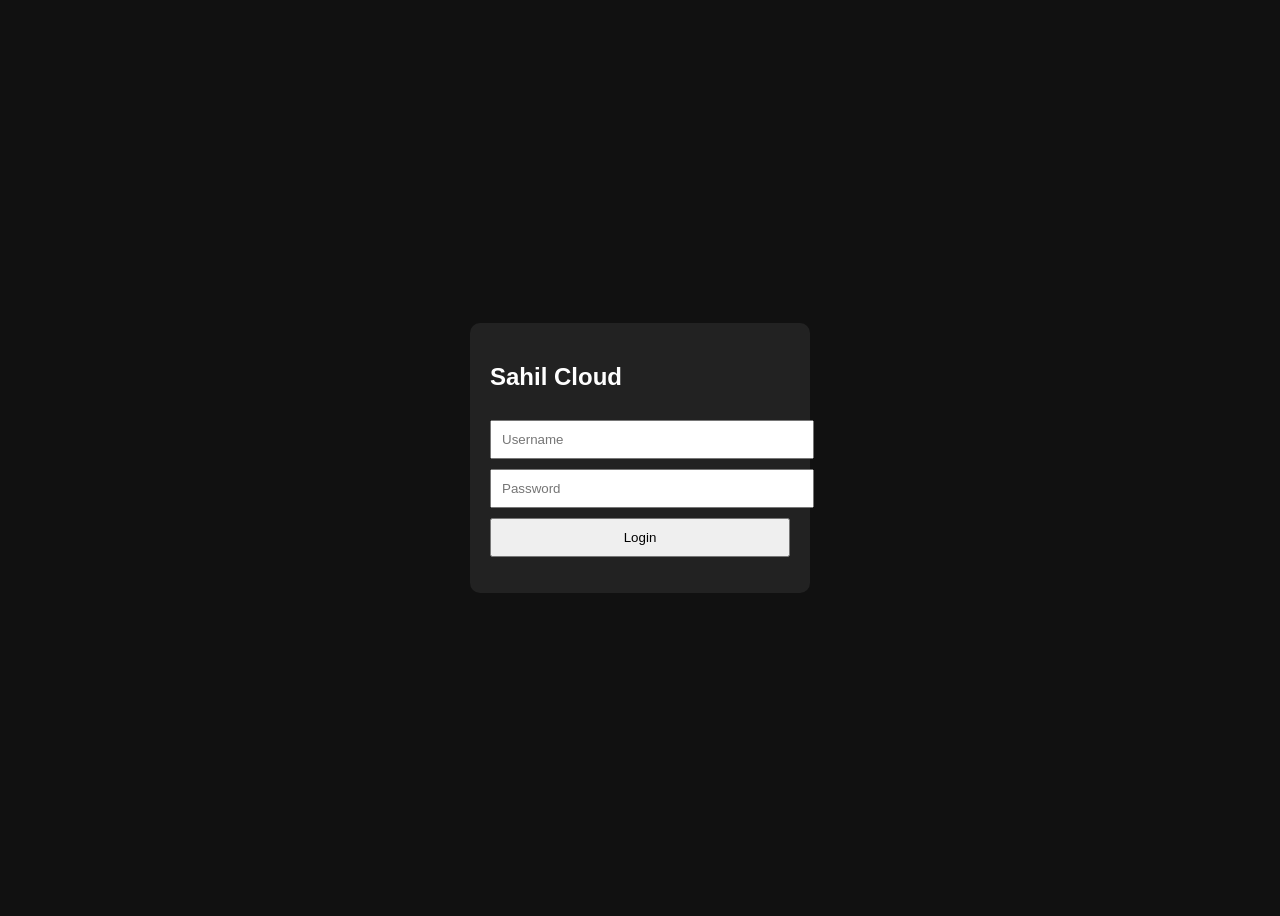
==== index.html @ 8868e84f "Rename Index.html to index.html" ====
<!DOCTYPE html>
<html>
<head>
<meta charset="UTF-8">
<meta name="viewport" content="width=device-width, initial-scale=1.0">
<title>Sahil Cloud</title>
<style>
body{
background:#111;
color:white;
font-family:Arial;
display:flex;
justify-content:center;
align-items:center;
height:100vh;
}
.box{
background:#222;
padding:20px;
border-radius:10px;
width:300px;
}
input{
width:100%;
padding:10px;
margin-top:10px;
}
button{
width:100%;
padding:10px;
margin-top:10px;
}
</style>
</head>
<body>

<div class="box">
<h2>Sahil Cloud</h2>

<input type="text" id="user" placeholder="Username">

<input type="password" id="pass" placeholder="Password">

<button onclick="login()">Login</button>

<p id="msg"></p>
</div>

<script>
let attempts=0;

function login(){

let user=document.getElementById("user").value;
let pass=document.getElementById("pass").value;

if(user==="Sahil" && pass==="1234"){
document.getElementById("msg").innerHTML="Welcome!";
}
else{

attempts++;

if(attempts==1){
document.getElementById("msg").innerHTML="Wrong Password";
}

if(attempts>=2){
document.body.style.background="red";
document.getElementById("msg").innerHTML="WARNING!";
}
}
}
</script>

</body>
</html>
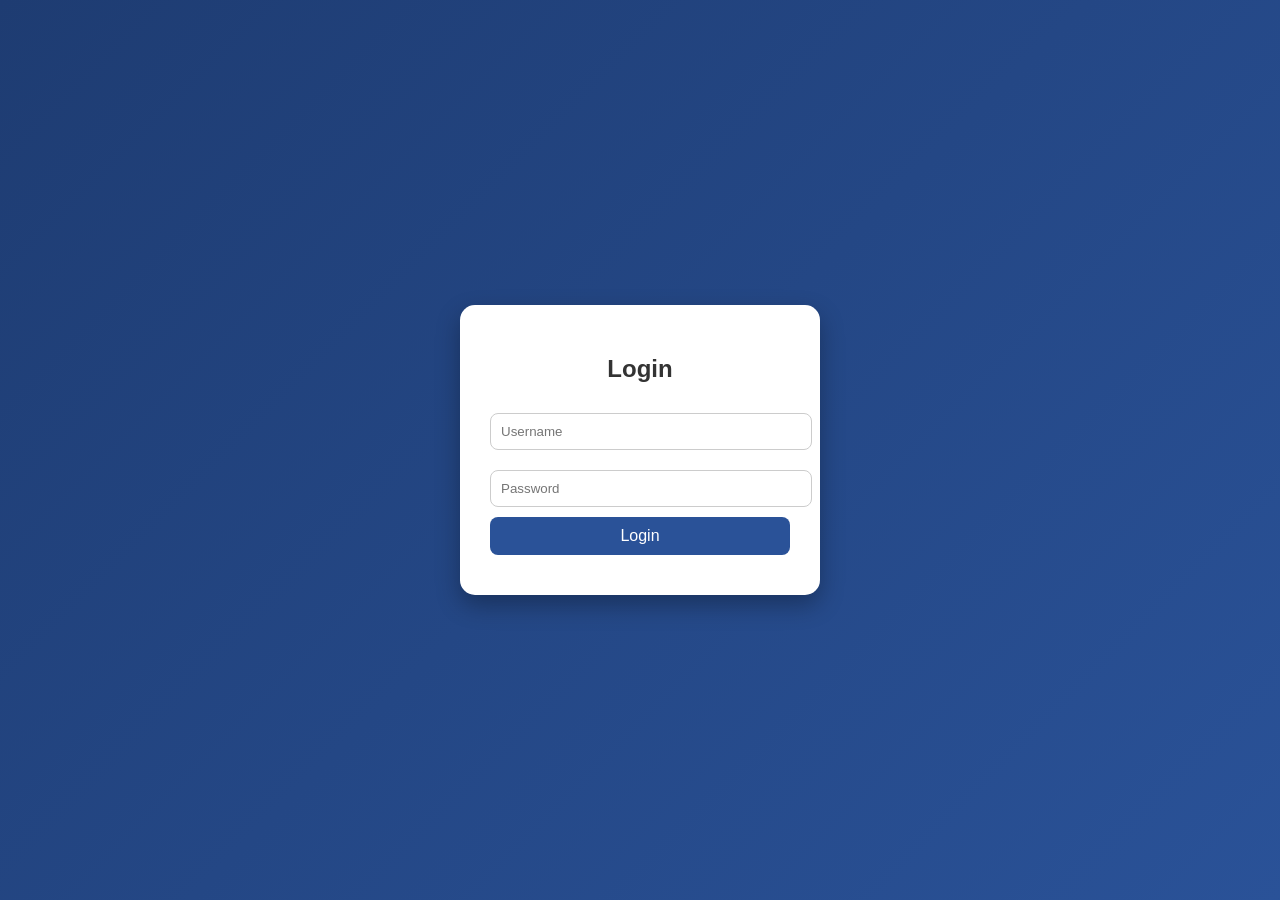
==== commit 8dd2eb37: "Update index.html" ====
--- a/index.html
+++ b/index.html
@@ -1,75 +1,90 @@
 <!DOCTYPE html>
-<html>
+<html lang="en">
 <head>
 <meta charset="UTF-8">
 <meta name="viewport" content="width=device-width, initial-scale=1.0">
-<title>Sahil Cloud</title>
+<title>Login Page</title>
+
 <style>
-body{
-background:#111;
-color:white;
-font-family:Arial;
-display:flex;
-justify-content:center;
-align-items:center;
-height:100vh;
+body {
+    margin: 0;
+    font-family: Arial, sans-serif;
+    background: linear-gradient(135deg, #1e3c72, #2a5298);
+    height: 100vh;
+    display: flex;
+    justify-content: center;
+    align-items: center;
 }
-.box{
-background:#222;
-padding:20px;
-border-radius:10px;
-width:300px;
+
+.box {
+    background: white;
+    padding: 30px;
+    border-radius: 15px;
+    width: 300px;
+    box-shadow: 0 10px 25px rgba(0,0,0,0.3);
+    text-align: center;
 }
-input{
-width:100%;
-padding:10px;
-margin-top:10px;
+
+h2 {
+    margin-bottom: 20px;
+    color: #333;
 }
-button{
-width:100%;
-padding:10px;
-margin-top:10px;
+
+input {
+    width: 100%;
+    padding: 10px;
+    margin: 10px 0;
+    border: 1px solid #ccc;
+    border-radius: 8px;
+}
+
+button {
+    width: 100%;
+    padding: 10px;
+    background: #2a5298;
+    color: white;
+    border: none;
+    border-radius: 8px;
+    cursor: pointer;
+    font-size: 16px;
+}
+
+button:hover {
+    background: #1e3c72;
+}
+
+#error {
+    color: red;
+    margin-top: 10px;
+    font-size: 14px;
 }
 </style>
 </head>
+
 <body>
 
 <div class="box">
-<h2>Sahil Cloud</h2>
+    <h2>Login</h2>
 
-<input type="text" id="user" placeholder="Username">
+    <input type="text" id="username" placeholder="Username">
+    <input type="password" id="password" placeholder="Password">
 
-<input type="password" id="pass" placeholder="Password">
+    <button onclick="login()">Login</button>
 
-<button onclick="login()">Login</button>
-
-<p id="msg"></p>
+    <div id="error"></div>
 </div>
 
 <script>
-let attempts=0;
+function login() {
+    let user = document.getElementById("username").value;
+    let pass = document.getElementById("password").value;
 
-function login(){
-
-let user=document.getElementById("user").value;
-let pass=document.getElementById("pass").value;
-
-if(user==="Sahil" && pass==="1234"){
-document.getElementById("msg").innerHTML="Welcome!";
-}
-else{
-
-attempts++;
-
-if(attempts==1){
-document.getElementById("msg").innerHTML="Wrong Password";
-}
-
-if(attempts>=2){
-document.body.style.background="red";
-document.getElementById("msg").innerHTML="WARNING!";
-}
-}
+    // demo credentials
+    if (user === "admin" && pass === "1234") {
+        window.location.href = "dashboard.html";
+    } else {
+        document.getElementById("error").innerText = "Invalid username or password!";
+    }
 }
 </script>
 
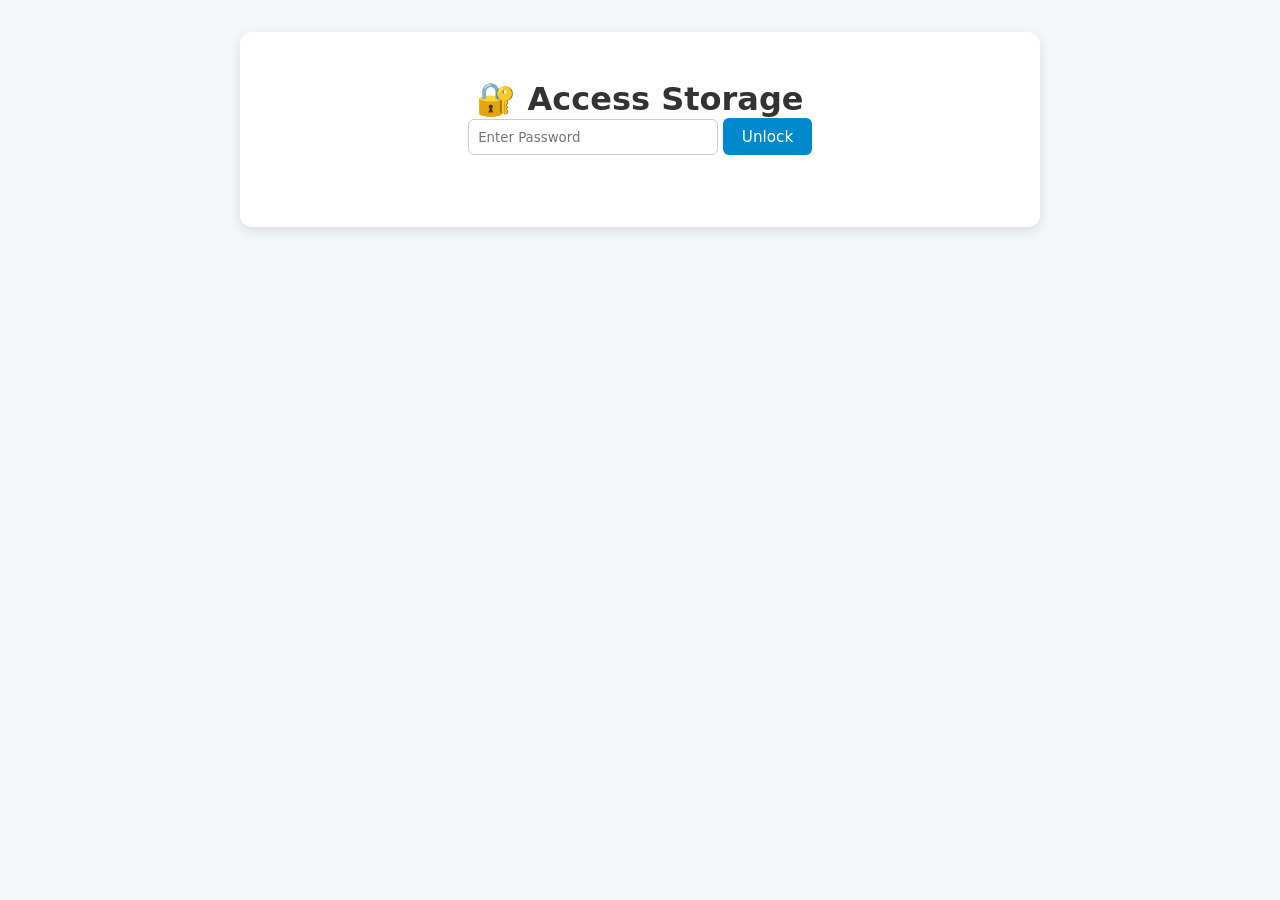
==== commit 4fd1321f: "Add files via upload" ====
--- a/index.html
+++ b/index.html
@@ -1,92 +1,15 @@
-<!DOCTYPE html>
-<html lang="en">
-<head>
-<meta charset="UTF-8">
-<meta name="viewport" content="width=device-width, initial-scale=1.0">
-<title>Login Page</title>
-
-<style>
-body {
-    margin: 0;
-    font-family: Arial, sans-serif;
-    background: linear-gradient(135deg, #1e3c72, #2a5298);
-    height: 100vh;
-    display: flex;
-    justify-content: center;
-    align-items: center;
-}
-
-.box {
-    background: white;
-    padding: 30px;
-    border-radius: 15px;
-    width: 300px;
-    box-shadow: 0 10px 25px rgba(0,0,0,0.3);
-    text-align: center;
-}
-
-h2 {
-    margin-bottom: 20px;
-    color: #333;
-}
-
-input {
-    width: 100%;
-    padding: 10px;
-    margin: 10px 0;
-    border: 1px solid #ccc;
-    border-radius: 8px;
-}
-
-button {
-    width: 100%;
-    padding: 10px;
-    background: #2a5298;
-    color: white;
-    border: none;
-    border-radius: 8px;
-    cursor: pointer;
-    font-size: 16px;
-}
-
-button:hover {
-    background: #1e3c72;
-}
-
-#error {
-    color: red;
-    margin-top: 10px;
-    font-size: 14px;
-}
-</style>
-</head>
-
-<body>
-
-<div class="box">
-    <h2>Login</h2>
-
-    <input type="text" id="username" placeholder="Username">
-    <input type="password" id="password" placeholder="Password">
-
-    <button onclick="login()">Login</button>
-
-    <div id="error"></div>
-</div>
-
-<script>
-function login() {
-    let user = document.getElementById("username").value;
-    let pass = document.getElementById("password").value;
-
-    // demo credentials
-    if (user === "admin" && pass === "1234") {
-        window.location.href = "dashboard.html";
-    } else {
-        document.getElementById("error").innerText = "Invalid username or password!";
-    }
-}
-</script>
-
-</body>
-</html>
+<!DOCTYPE html>
+<html lang="en">
+<head>
+  <meta charset="UTF-8">
+  <title>Redirecting...</title>
+  <script>
+    if (localStorage.getItem("tg_auth") === "true") {
+      window.location.href = "dashboard.html";
+    } else {
+      window.location.href = "login.html";
+    }
+  </script>
+</head>
+<body></body>
+</html>
